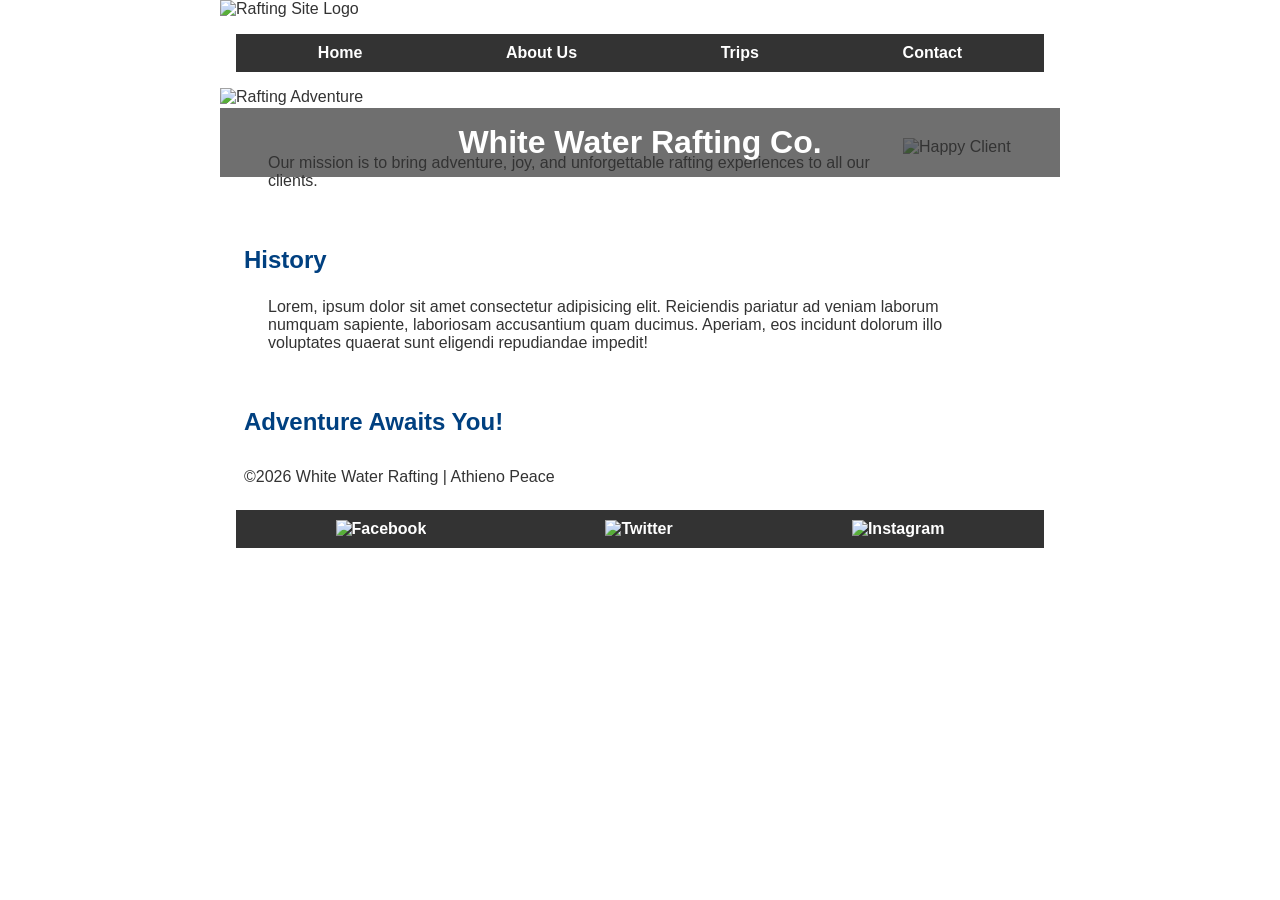
==== wwr/about.html @ f4b4f33d "update about" ====
<!DOCTYPE html>
<html lang="en">

<head>
    <meta charset="UTF-8">
    <meta name="viewport" content="width=device-width, initial-scale=1.0">
    <title>White Water Rafting | About Us</title>
    <meta name="description" content="Discover our rafting adventures, history, and mission.">
    <meta name="author" content="Athieno Peace">
    <link rel="stylesheet" href="styles/rafting.css">
</head>


<body>
    <header>
        <img src="images/logo.png" alt="Rafting Site Logo">


        <nav>
            <a href="index.html">Home</a>
            <a href="about.html">About Us</a>
            <a href="trips.html">Trips</a>
            <a href="contact.html">Contact</a>
        </nav>
    </header>

    <main>
        <div class="hero">
            <img src="images/image.png" alt="Rafting Adventure">
            <h1>White Water Rafting Co.</h1>
            <article>
                <img src="images/logo.png" alt="Happy Client">
                <p>Our mission is to bring adventure, joy, and unforgettable rafting experiences to
                    all
                    our clients.</p>
            </article>
        </div>
        <section>
            <h2>History</h2>
            <p>Lorem, ipsum dolor sit amet consectetur adipisicing elit. Reiciendis pariatur ad
                veniam laborum numquam sapiente, laboriosam accusantium quam ducimus. Aperiam, eos
                incidunt dolorum illo voluptates quaerat sunt eligendi repudiandae impedit!</p>

        </section>


        <!-- Adventure Section -->
        <section>
            <h2>Adventure Awaits You!</h2>
            <!-- Images will be added in Week 4 -->
        </section>
    </main>


    </main>

    <footer>
        <p>©2026 White Water Rafting | Athieno Peace</p>
        <nav class="socialmedia">
            <a href="https://facebook.com"><img src="images/logo.png" alt="Facebook"></a>
            <a href="https://twitter.com"><img src="images/logo.png" alt="Twitter"></a>
            <a href="https://instagram.com"><img src="images/logo.png" alt="Instagram"></a>
        </nav>
    </footer>
</body>

</html>
---- wwr/styles/rafting.css ----
:root {
    --primary-color: #004080;
    --accent1-color: #333;
    --heading-font: Arial, sans-serif;
    --body-font: Verdana, sans-serif;
}

* {
    margin: 0;
    padding: 0;
    box-sizing: border-box;
}

body {
    font-family: var(--body-font);
    color: var(--accent1-color);
}

header,
main,
footer {
    width: 840px;
    margin: 0 auto;
}

h1,
h2 {
    font-family: var(--heading-font);
    color: var(--primary-color);
}

nav,
p,
section,
article {
    margin: 16px;
    padding: 8px;
}

.socialmedia a {
    text-decoration: none;
}

.hero {
    position: relative;
}

.hero img {
    display: block;
    width: 100%;
    height: auto;
}

.hero h1 {
    position: absolute;
    top: 20px;
    width: 100%;
    padding: 16px;
    text-align: center;
    opacity: 0.7;
    background-color: var(--accent1-color);
    color: #fff;
}

.hero article img {
    float: right;
    width: 125px;
    margin: 8px;
}

header,
main,
footer {
    width: 840px;
    margin: 0 auto;
}

h1,
h2 {
    font-family: var(--heading-font);
    color: var(--primary-color);
}

nav,
p,
section,
article {
    margin: 16px;
    padding: 8px;
}

.socialmedia a {
    text-decoration: none;
}

.hero {
    position: relative;
}

.hero img {
    display: block;
    width: 100%;
    height: auto;
}

.hero h1 {
    position: absolute;
    top: 20px;
    width: 100%;
    padding: 16px;
    text-align: center;
    opacity: 0.7;
    background-color: var(--accent1-color);
    color: #fff;
}

.hero article img {
    float: right;
    width: 125px;
    margin: 8px;
}

nav {
    display: flex;
    justify-content: space-around;
    background-color: var(--accent1-color);
    padding: 10px;
}

nav a {
    color: #fff;
    text-decoration: none;
    font-weight: bold;
}

nav a:hover {
    text-decoration: underline;
}
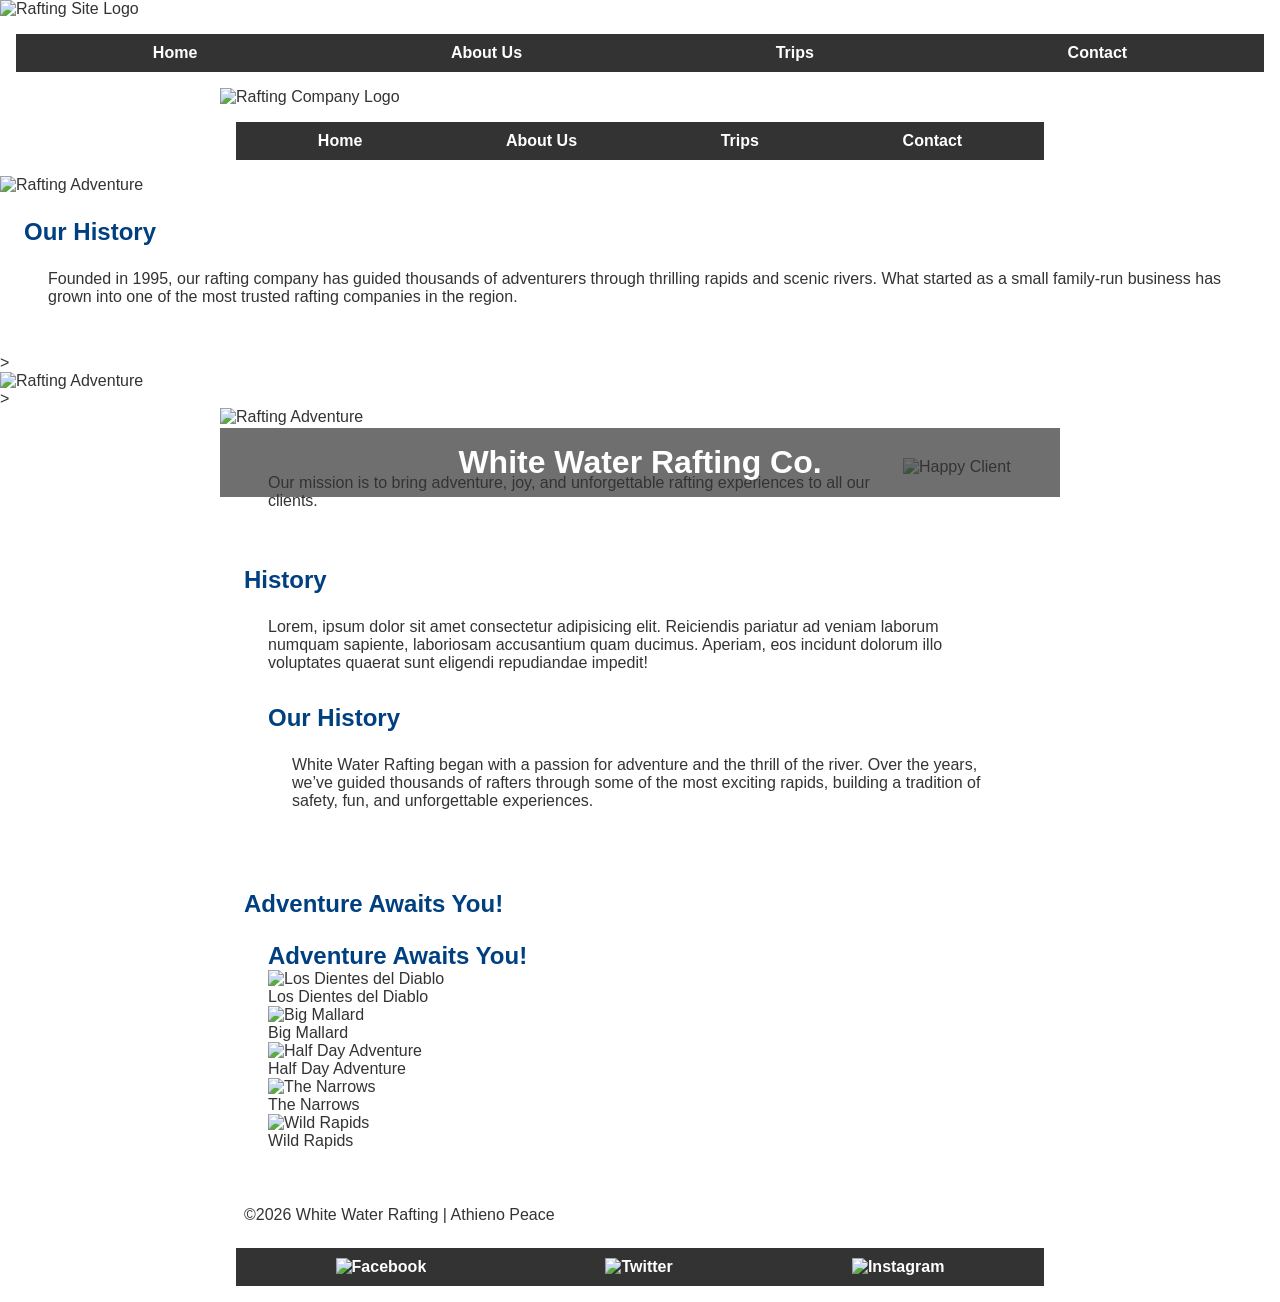
==== commit de39f608: "update" ====
--- a/wwr/about.html
+++ b/wwr/about.html
@@ -12,7 +12,8 @@
 
 
 <body>
-    <header>
+    <headerheader { display: grid; grid-template-columns: 150px auto; /* logo + nav */ align-items:
+      center; padding: 1rem; }>
         <img src="images/logo.png" alt="Rafting Site Logo">
 
 
@@ -22,46 +23,125 @@
             <a href="trips.html">Trips</a>
             <a href="contact.html">Contact</a>
         </nav>
-    </header>
+        </header<body>
+        <header>
+            <img src="images/logo.png" alt="Rafting Company Logo">
+            <nav>
+                <a href="index.html">Home</a>
+                <a href="about.html">About Us</a>
+                <a href="trips.html">Trips</a>
+                <a href="contact.html">Contact</a>
+            </nav>
+        </header>
 
-    <main>
-        <div class="hero">
-            <img src="images/image.png" alt="Rafting Adventure">
-            <h1>White Water Rafting Co.</h1>
-            <article>
-                <img src="images/logo.png" alt="Happy Client">
-                <p>Our mission is to bring adventure, joy, and unforgettable rafting experiences to
-                    all
-                    our clients.</p>
-            </article>
-        </div>
-        <section>
-            <h2>History</h2>
-            <p>Lorem, ipsum dolor sit amet consectetur adipisicing elit. Reiciendis pariatur ad
-                veniam laborum numquam sapiente, laboriosam accusantium quam ducimus. Aperiam, eos
-                incidunt dolorum illo voluptates quaerat sunt eligendi repudiandae impedit!</p>
+        <main<main>
+            <div class="hero">
+                <img src="images/image.png" alt="Rafting Adventure">
+            </div>
 
+            <!-- History Section -->
+            <section class="history">
+                <h2>Our History</h2>
+                <p>
+                    Founded in 1995, our rafting company has guided thousands of adventurers
+                    through thrilling rapids and scenic rivers. What started as a small
+                    family‑run business has grown into one of the most trusted rafting
+                    companies in the region.
+                </p>
+            </section>
+
+            <!-- Adventures Section will come after this -->
+            </main>
+            >
+            <div class="hero">
+                <img src="images/image.png" alt="Rafting Adventure">
+            </div>
+            <!-- History, Adventures, etc. -->
+            </main>
+
+            <footer>
+                <!-- social icons -->
+            </footer>
+</body>
+>
+
+<main>
+    <div class="hero">
+        <img src="images/image.png" alt="Rafting Adventure">
+        <h1>White Water Rafting Co.</h1>
+        <article>
+            <img src="images/logo.png" alt="Happy Client">
+            <p>Our mission is to bring adventure, joy, and unforgettable rafting experiences
+                to
+                all
+                our clients.</p>
+        </article>
+    </div>
+    <section>
+        <h2>History</h2>
+        <p>Lorem, ipsum dolor sit amet consectetur adipisicing elit. Reiciendis pariatur ad
+            veniam laborum numquam sapiente, laboriosam accusantium quam ducimus. Aperiam,
+            eos
+            incidunt dolorum illo voluptates quaerat sunt eligendi repudiandae impedit!</p>
+        <!-- History Section -->
+        <section class="history">
+            <h2>Our History</h2>
+            <p>
+                White Water Rafting began with a passion for adventure and the thrill of the
+                river.
+                Over the years, we’ve guided thousands of rafters through some of the most
+                exciting rapids,
+                building a tradition of safety, fun, and unforgettable experiences.
+            </p>
         </section>
 
-
-        <!-- Adventure Section -->
-        <section>
-            <h2>Adventure Awaits You!</h2>
-            <!-- Images will be added in Week 4 -->
-        </section>
-    </main>
+    </section>
 
 
-    </main>
+    <!-- Adventure Section -->
+    <section>
+        <h2>Adventure Awaits You!</h2>
+        <!-- Adventure Section -->
+        <section class="adventures">
+            <h2>Adventure Awaits You!</h2>
+            <div class="adventure-gallery">
+                <figure>
+                    <img src="images/rafting1.jpg" alt="Los Dientes del Diablo">
+                    <figcaption>Los Dientes del Diablo</figcaption>
+                </figure>
+                <figure>
+                    <img src="images/rafting2.jpg" alt="Big Mallard">
+                    <figcaption>Big Mallard</figcaption>
+                </figure>
+                <figure>
+                    <img src="images/rafting3.jpg" alt="Half Day Adventure">
+                    <figcaption>Half Day Adventure</figcaption>
+                </figure>
+                <figure>
+                    <img src="images/rafting4.jpg" alt="The Narrows">
+                    <figcaption>The Narrows</figcaption>
+                </figure>
+                <figure>
+                    <img src="images/rafting5.jpg" alt="Wild Rapids">
+                    <figcaption>Wild Rapids</figcaption>
+                </figure>
+            </div>
+        </section>
+        <!-- Images will be added in Week 4 -->
+    </section>
+</main>
 
-    <footer>
-        <p>©2026 White Water Rafting | Athieno Peace</p>
-        <nav class="socialmedia">
-            <a href="https://facebook.com"><img src="images/logo.png" alt="Facebook"></a>
-            <a href="https://twitter.com"><img src="images/logo.png" alt="Twitter"></a>
-            <a href="https://instagram.com"><img src="images/logo.png" alt="Instagram"></a>
-        </nav>
-    </footer>
+
+</main>
+
+<footer>
+    <p>©2026 White Water Rafting | Athieno Peace</p>
+    <nav class="socialmedia">
+        <a href="https://facebook.com"><img src="images/logo.png" alt="Facebook"></a>
+        <a href="https://twitter.com"><img src="images/logo.png" alt="Twitter"></a>
+        <a href="https://instagram.com"><img src="images/logo.png" alt="Instagram"></a>
+    </nav>
+</footer>
 </body>
 
 </html>
--- a/wwr/styles/rafting.css
+++ b/wwr/styles/rafting.css
@@ -121,6 +121,24 @@
 }
 
 nav {
+    nav {
+        display: flex;
+        justify-content: flex-end;
+        /* push links to the right */
+        gap: 1rem;
+        /* spacing between links */
+    }
+
+    nav a {
+        text-decoration: none;
+        color: #004466;
+        font-weight: bold;
+    }
+
+    nav a:hover {
+        color: #0099cc;
+    }
+
     display: flex;
     justify-content: space-around;
     background-color: var(--accent1-color);
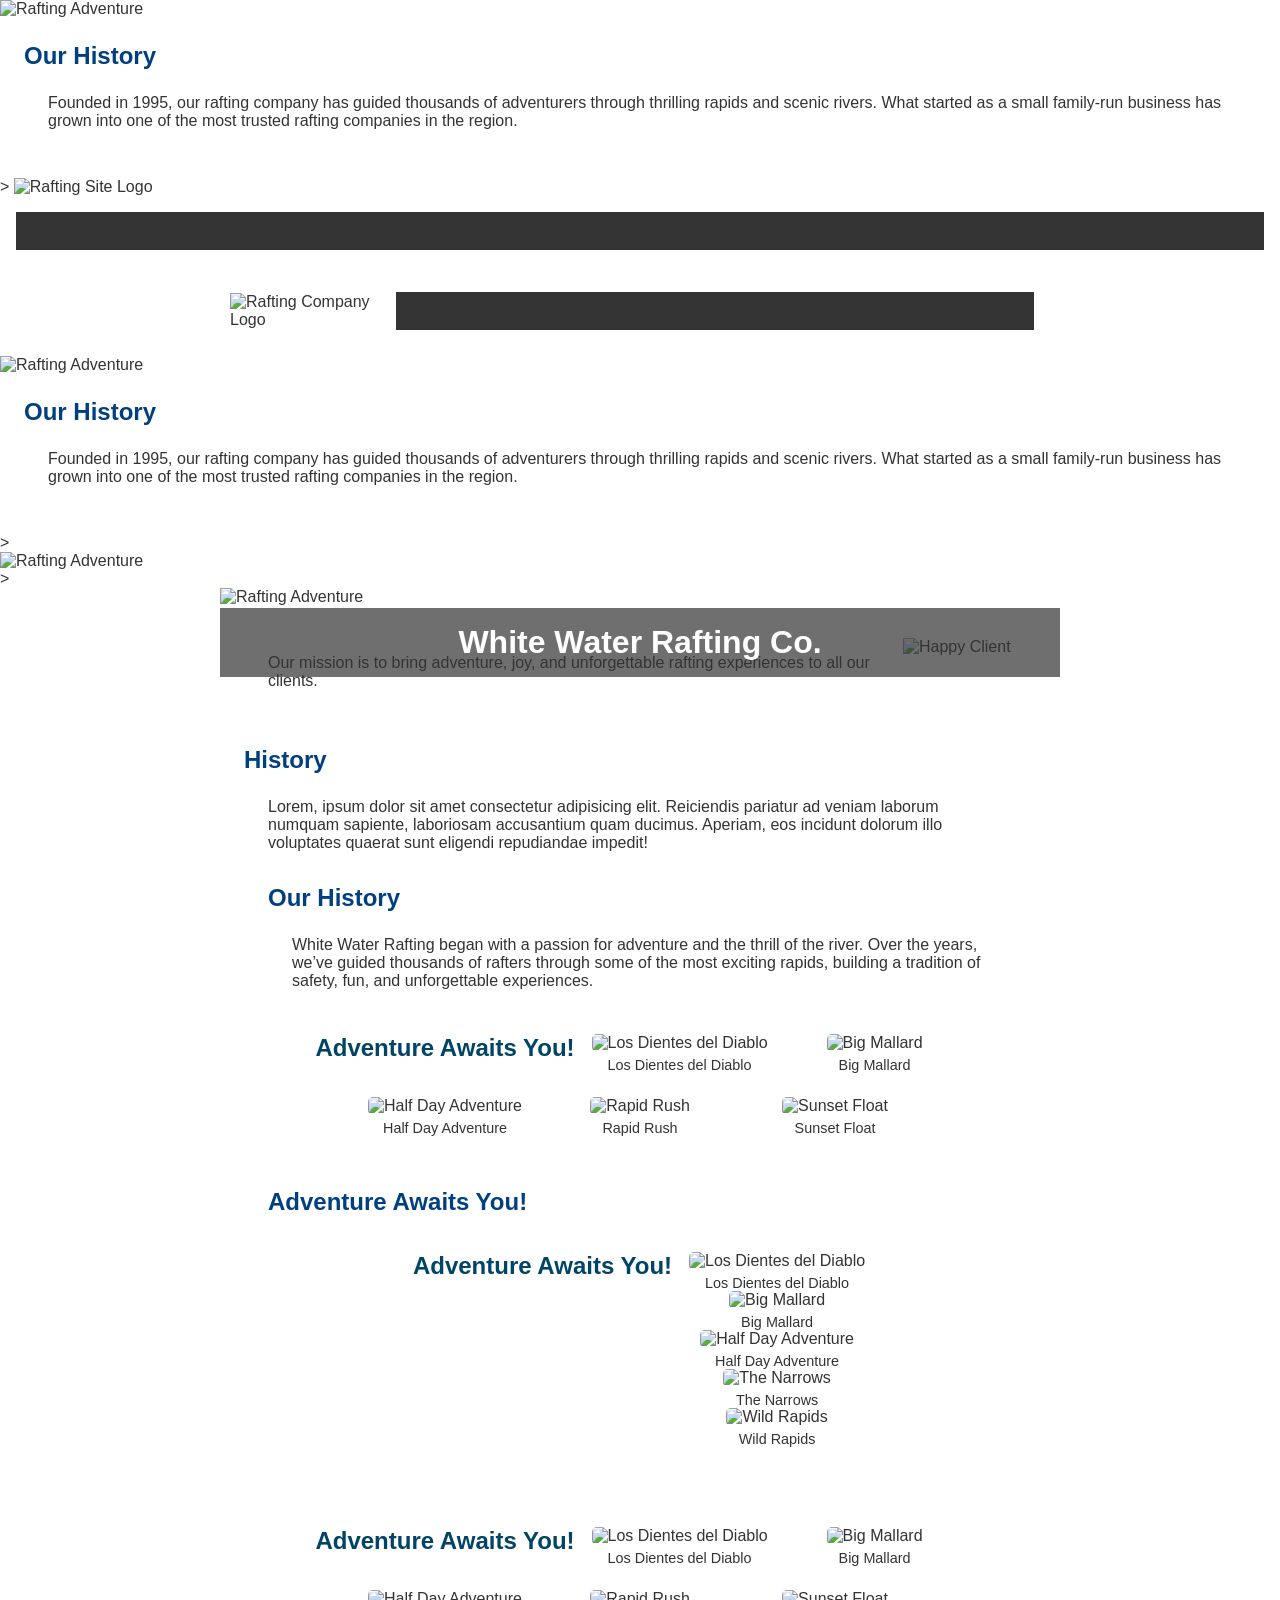
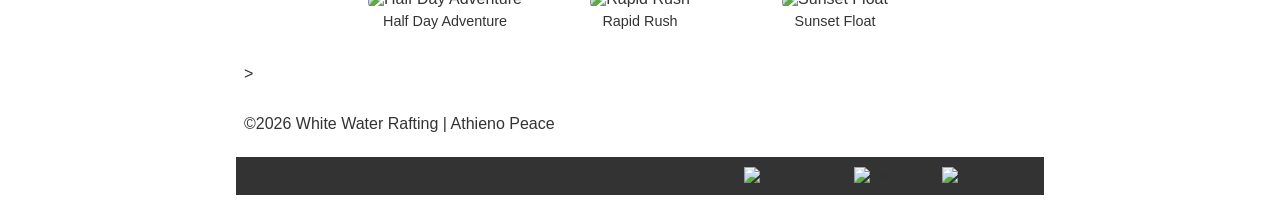
==== commit 08d2ee11: "Add header section to index.html" ====
--- a/wwr/about.html
+++ b/wwr/about.html
@@ -8,7 +8,25 @@
     <meta name="description" content="Discover our rafting adventures, history, and mission.">
     <meta name="author" content="Athieno Peace">
     <link rel="stylesheet" href="styles/rafting.css">
-</head>
+    </head<main>
+    <div class="hero">
+        <img src="images/image.png" alt="Rafting Adventure">
+    </div>
+
+    <!-- History Section -->
+    <section class="history">
+        <h2>Our History</h2>
+        <p>
+            Founded in 1995, our rafting company has guided thousands of adventurers
+            through thrilling rapids and scenic rivers. What started as a small
+            family‑run business has grown into one of the most trusted rafting
+            companies in the region.
+        </p>
+    </section>
+
+    <!-- Adventures Section will come after this -->
+    </main>
+    >
 
 
 <body>
@@ -93,43 +111,90 @@
                 exciting rapids,
                 building a tradition of safety, fun, and unforgettable experiences.
             </p>
+            </section<!-- Adventures Section -->
+            <sectio class="adventures">
+                <h2>Adventure Awaits You!</h2>
+                <figure>
+                    <img src="images/adventure1.jpg" alt="Los Dientes del Diablo">
+                    <figcaption>Los Dientes del Diablo</figcaption>
+                </figure>
+                <figure>
+                    <img src="images/adventure2.jpg" alt="Big Mallard">
+                    <figcaption>Big Mallard</figcaption>
+                </figure>
+                <figure>
+                    <img src="images/adventure3.jpg" alt="Half Day Adventure">
+                    <figcaption>Half Day Adventure</figcaption>
+                </figure>
+                <figure>
+                    <img src="images/adventure4.jpg" alt="Rapid Rush">
+                    <figcaption>Rapid Rush</figcaption>
+                </figure>
+                <figure>
+                    <img src="images/adventure5.jpg" alt="Sunset Float">
+                    <figcaption>Sunset Float</figcaption>
+                </figure>
+            </sectio>
+
         </section>
 
-    </section>
-
-
-    <!-- Adventure Section -->
-    <section>
-        <h2>Adventure Awaits You!</h2>
+
         <!-- Adventure Section -->
+        <section>
+            <h2>Adventure Awaits You!</h2>
+            <!-- Adventure Section -->
+            <section class="adventures">
+                <h2>Adventure Awaits You!</h2>
+                <div class="adventure-gallery">
+                    <figure>
+                        <img src="images/rafting1.jpg" alt="Los Dientes del Diablo">
+                        <figcaption>Los Dientes del Diablo</figcaption>
+                    </figure>
+                    <figure>
+                        <img src="images/rafting2.jpg" alt="Big Mallard">
+                        <figcaption>Big Mallard</figcaption>
+                    </figure>
+                    <figure>
+                        <img src="images/rafting3.jpg" alt="Half Day Adventure">
+                        <figcaption>Half Day Adventure</figcaption>
+                    </figure>
+                    <figure>
+                        <img src="images/rafting4.jpg" alt="The Narrows">
+                        <figcaption>The Narrows</figcaption>
+                    </figure>
+                    <figure>
+                        <img src="images/rafting5.jpg" alt="Wild Rapids">
+                        <figcaption>Wild Rapids</figcaption>
+                    </figure>
+                </div>
+            </section>
+            <!-- Images will be added in Week 4 -->
+        </section>
+        </main<!-- Adventures Section -->
         <section class="adventures">
             <h2>Adventure Awaits You!</h2>
-            <div class="adventure-gallery">
-                <figure>
-                    <img src="images/rafting1.jpg" alt="Los Dientes del Diablo">
-                    <figcaption>Los Dientes del Diablo</figcaption>
-                </figure>
-                <figure>
-                    <img src="images/rafting2.jpg" alt="Big Mallard">
-                    <figcaption>Big Mallard</figcaption>
-                </figure>
-                <figure>
-                    <img src="images/rafting3.jpg" alt="Half Day Adventure">
-                    <figcaption>Half Day Adventure</figcaption>
-                </figure>
-                <figure>
-                    <img src="images/rafting4.jpg" alt="The Narrows">
-                    <figcaption>The Narrows</figcaption>
-                </figure>
-                <figure>
-                    <img src="images/rafting5.jpg" alt="Wild Rapids">
-                    <figcaption>Wild Rapids</figcaption>
-                </figure>
-            </div>
+            <figure>
+                <img src="images/adventure1.jpg" alt="Los Dientes del Diablo">
+                <figcaption>Los Dientes del Diablo</figcaption>
+            </figure>
+            <figure>
+                <img src="images/adventure2.jpg" alt="Big Mallard">
+                <figcaption>Big Mallard</figcaption>
+            </figure>
+            <figure>
+                <img src="images/adventure3.jpg" alt="Half Day Adventure">
+                <figcaption>Half Day Adventure</figcaption>
+            </figure>
+            <figure>
+                <img src="images/adventure4.jpg" alt="Rapid Rush">
+                <figcaption>Rapid Rush</figcaption>
+            </figure>
+            <figure>
+                <img src="images/adventure5.jpg" alt="Sunset Float">
+                <figcaption>Sunset Float</figcaption>
+            </figure>
         </section>
-        <!-- Images will be added in Week 4 -->
-    </section>
-</main>
+        >
 
 
 </main>
--- a/wwr/styles/rafting.css
+++ b/wwr/styles/rafting.css
@@ -151,6 +151,66 @@
     font-weight: bold;
 }
 
+/* other styles above */
+
+/* ✅ Add this at the very end of rafting.css */
+header {
+    display: grid;
+    grid-template-columns: 150px auto;
+    align-items: center;
+    padding: 10px;
+}
+
+header img {
+    max-width: 100%;
+    height: auto;
+}
+
+nav {
+    display: flex;
+    justify-content: flex-end;
+    gap: 20px;
+}
+
+nav a {
+    text-decoration: none;
+    color: #333;
+    font-weight: bold;
+}
+
+.adventures {
+    padding: 20px;
+    text-align: center;
+}
+
+.adventures h2 {
+    color: #004466;
+    margin-bottom: 20px;
+}
+
+.adventures {
+    display: flex;
+    flex-wrap: wrap;
+    justify-content: center;
+    gap: 15px;
+}
+
+.adventures figure {
+    width: 180px;
+    text-align: center;
+}
+
+.adventures img {
+    width: 100%;
+    height: auto;
+    border-radius: 5px;
+}
+
+.adventures figcaption {
+    margin-top: 5px;
+    font-size: 0.9em;
+    color: #333;
+}
+
 nav a:hover {
-    text-decoration: underline;
-}+    text-decoration: underline;
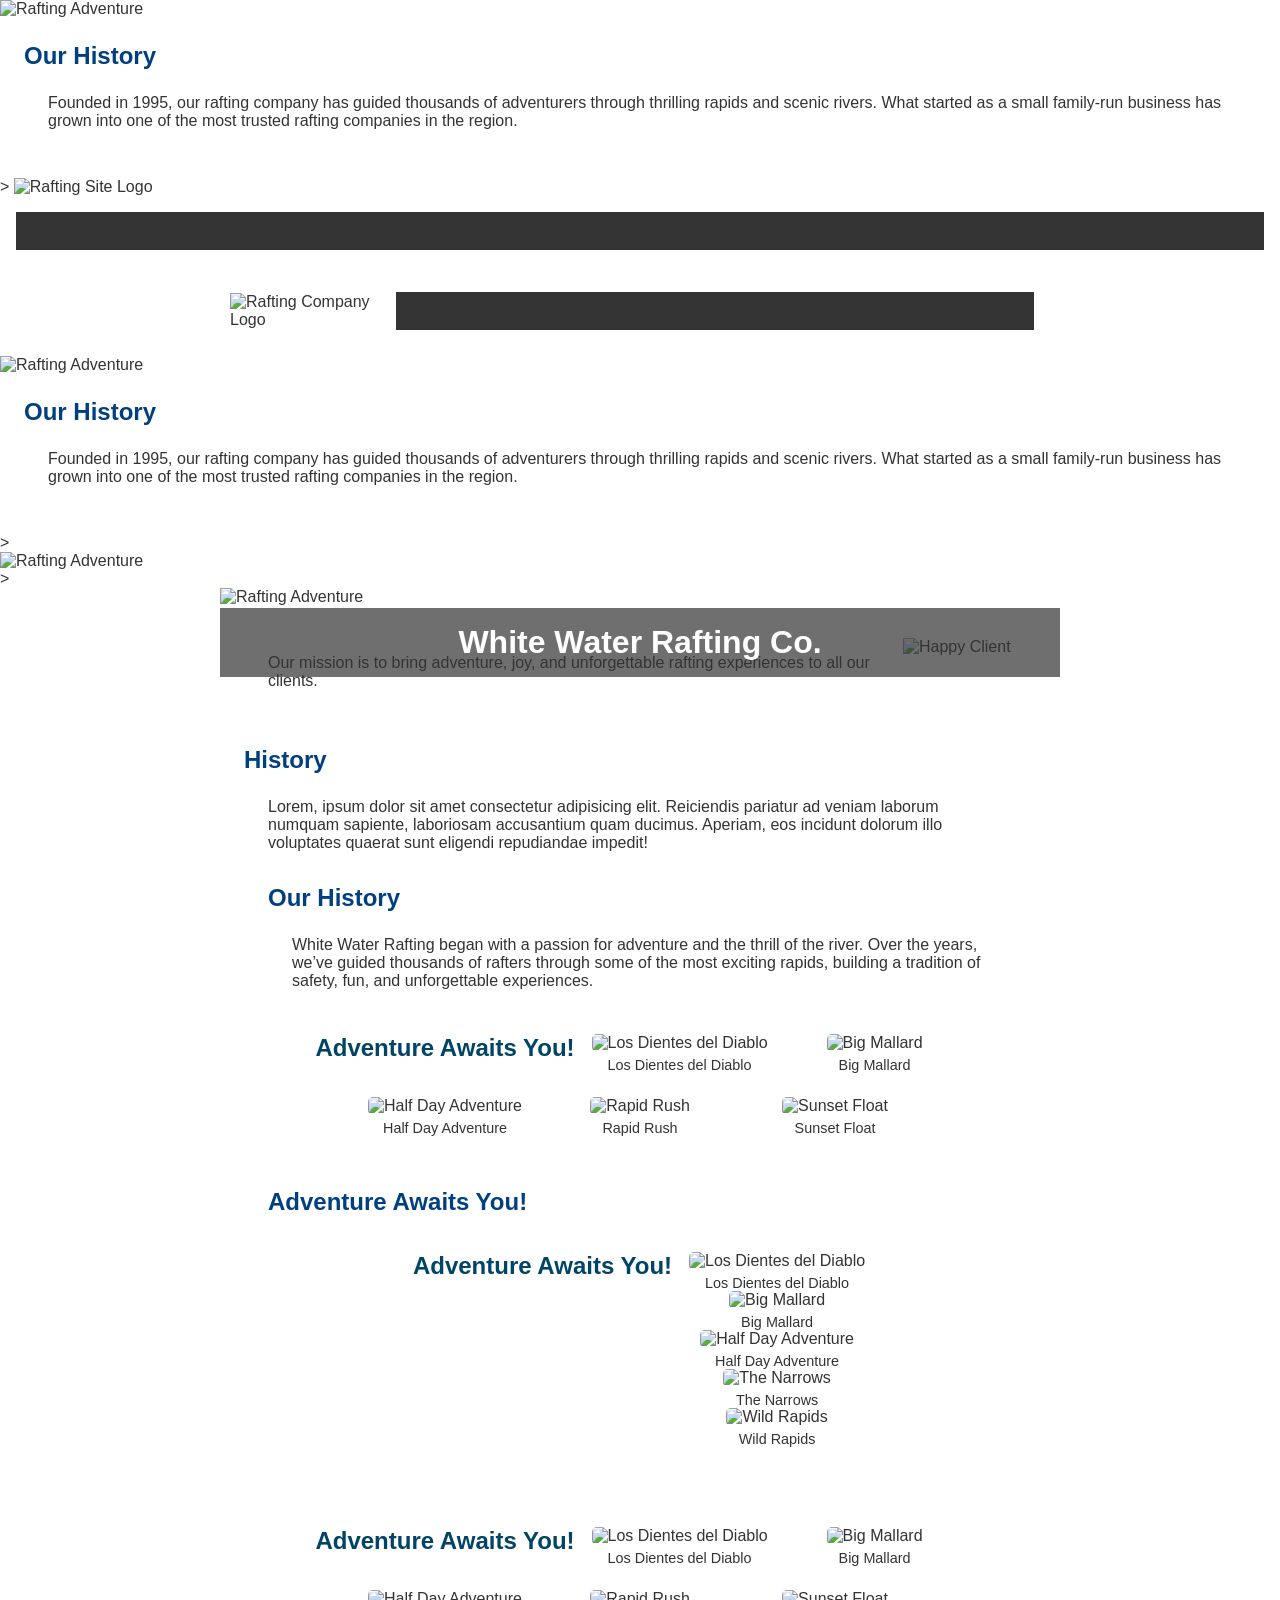
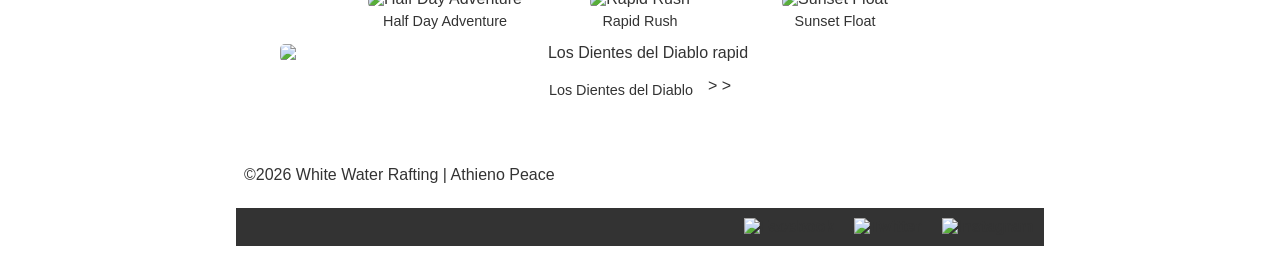
==== commit cad21523: "update and restore" ====
--- a/wwr/about.html
+++ b/wwr/about.html
@@ -193,8 +193,11 @@
                 <img src="images/adventure5.jpg" alt="Sunset Float">
                 <figcaption>Sunset Float</figcaption>
             </figure>
-        </section>
-        >
+            </section<figure>
+            <img src="images/dientes-del-diablo.jpg" alt="Los Dientes del Diablo rapid">
+            <figcaption>Los Dientes del Diablo</figcaption>
+            </figure>>
+            >
 
 
 </main>
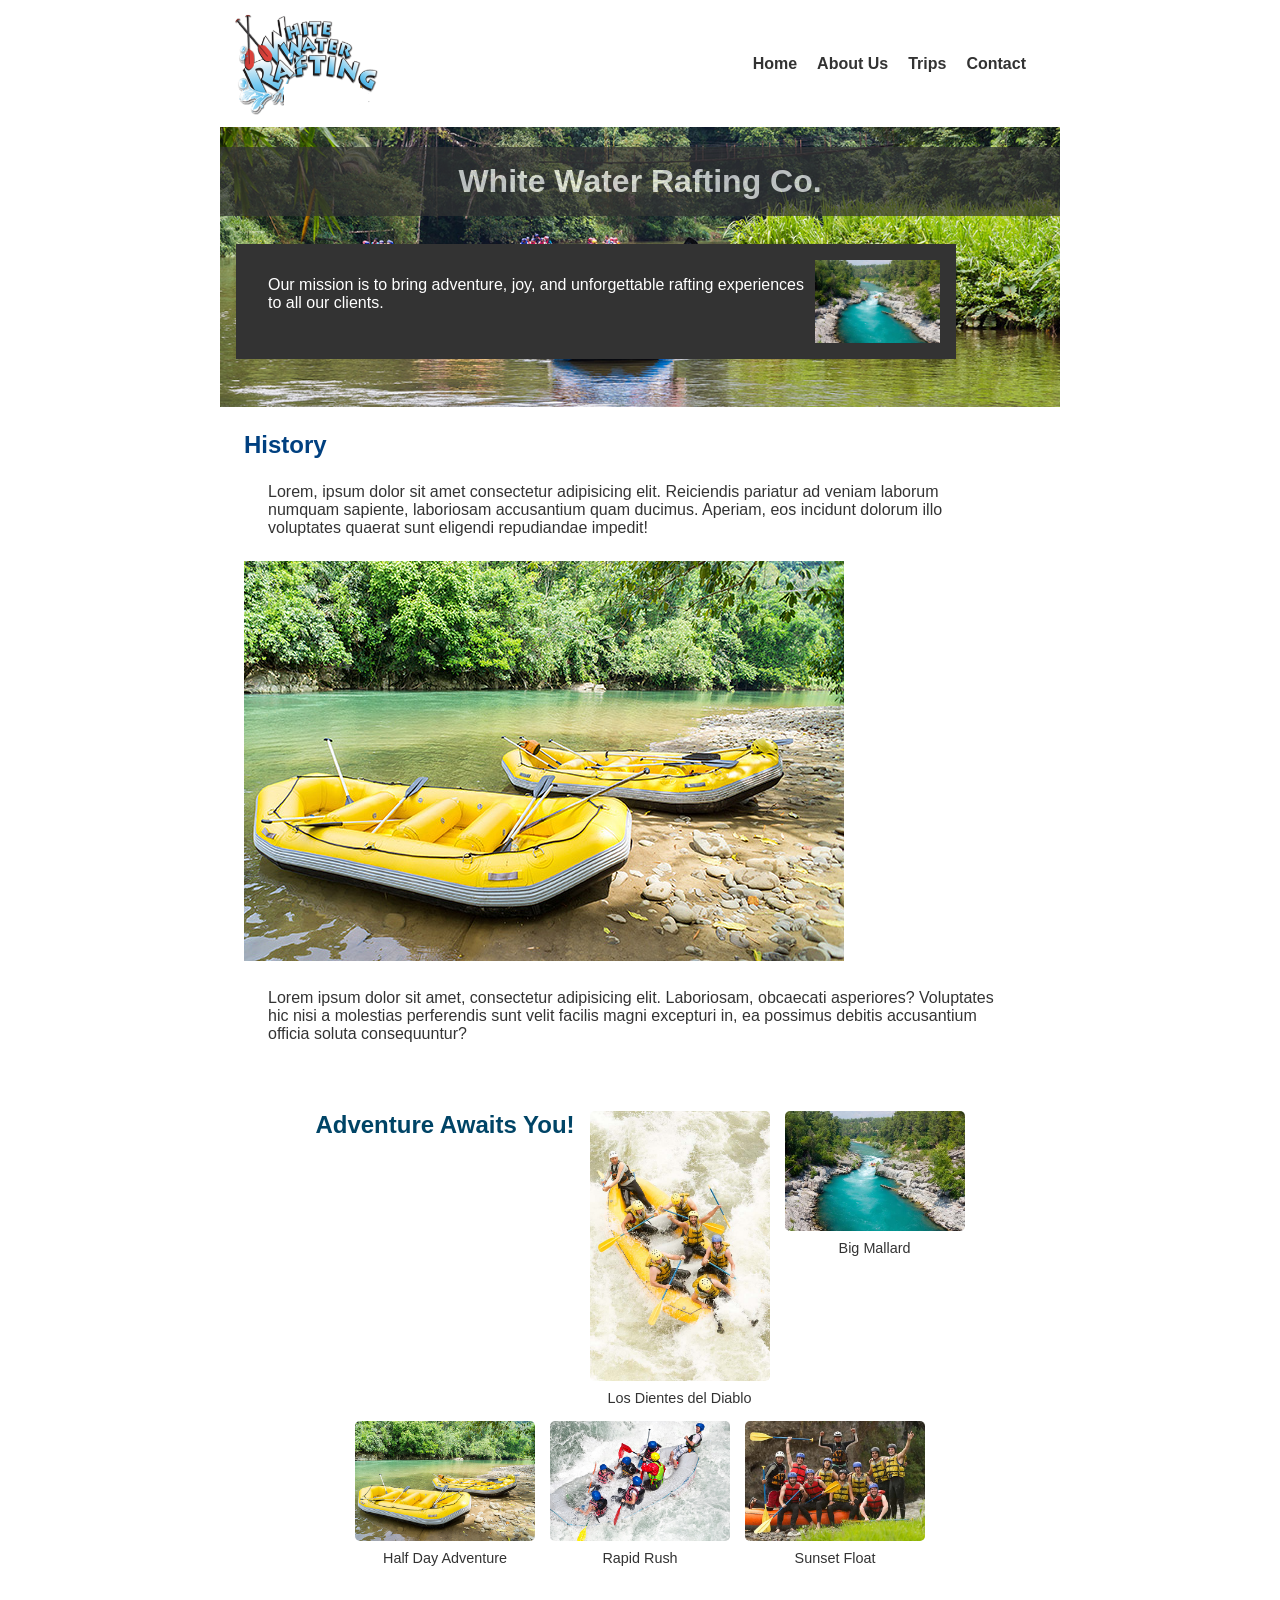
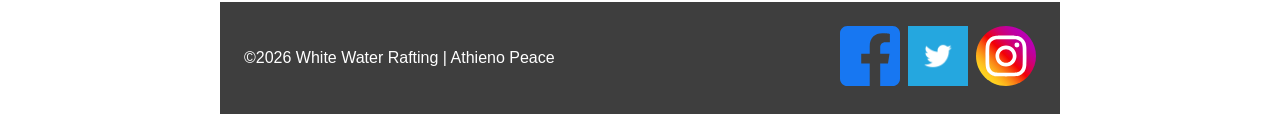
==== commit 57eb815a: "fix code issues" ====
--- a/wwr/about.html
+++ b/wwr/about.html
@@ -8,31 +8,12 @@
     <meta name="description" content="Discover our rafting adventures, history, and mission.">
     <meta name="author" content="Athieno Peace">
     <link rel="stylesheet" href="styles/rafting.css">
-    </head<main>
-    <div class="hero">
-        <img src="images/image.png" alt="Rafting Adventure">
-    </div>
-
-    <!-- History Section -->
-    <section class="history">
-        <h2>Our History</h2>
-        <p>
-            Founded in 1995, our rafting company has guided thousands of adventurers
-            through thrilling rapids and scenic rivers. What started as a small
-            family‑run business has grown into one of the most trusted rafting
-            companies in the region.
-        </p>
-    </section>
-
-    <!-- Adventures Section will come after this -->
-    </main>
-    >
+</head>
 
 
 <body>
-    <headerheader { display: grid; grid-template-columns: 150px auto; /* logo + nav */ align-items:
-      center; padding: 1rem; }>
-        <img src="images/logo.png" alt="Rafting Site Logo">
+    <header>
+        <img src="images/z-wwr-oars.png" alt="Rafting Site Logo">
 
 
         <nav>
@@ -41,175 +22,65 @@
             <a href="trips.html">Trips</a>
             <a href="contact.html">Contact</a>
         </nav>
-        </header<body>
-        <header>
-            <img src="images/logo.png" alt="Rafting Company Logo">
-            <nav>
-                <a href="index.html">Home</a>
-                <a href="about.html">About Us</a>
-                <a href="trips.html">Trips</a>
-                <a href="contact.html">Contact</a>
-            </nav>
-        </header>
+    </header>
+    <main>
+        <div class="hero">
+            <img src="images/banner-image.jpg" alt="Rafting Adventure">
+            <h1>White Water Rafting Co.</h1>
+            <article>
+                <img src="images/rafting58_600.jpg" alt="Happy Client">
+                <p>Our mission is to bring adventure, joy, and unforgettable rafting experiences to
+                    all
+                    our clients.</p>
+            </article>
+        </div>
+        <section class="history">
+            <h2>History</h2>
+            <p>Lorem, ipsum dolor sit amet consectetur adipisicing elit. Reiciendis pariatur ad
+                veniam laborum numquam sapiente, laboriosam accusantium quam ducimus. Aperiam,
+                eos incidunt dolorum illo voluptates quaerat sunt eligendi repudiandae impedit!</p>
+            <img src="images/half-adventure.jpg" alt="History Image">
+            <p>Lorem ipsum dolor sit amet, consectetur adipisicing elit. Laboriosam, obcaecati
+                asperiores? Voluptates hic nisi a molestias perferendis sunt velit facilis magni
+                excepturi in, ea possimus debitis accusantium officia soluta consequuntur?</p>
 
-        <main<main>
-            <div class="hero">
-                <img src="images/image.png" alt="Rafting Adventure">
-            </div>
 
-            <!-- History Section -->
-            <section class="history">
-                <h2>Our History</h2>
-                <p>
-                    Founded in 1995, our rafting company has guided thousands of adventurers
-                    through thrilling rapids and scenic rivers. What started as a small
-                    family‑run business has grown into one of the most trusted rafting
-                    companies in the region.
-                </p>
-            </section>
-
-            <!-- Adventures Section will come after this -->
-            </main>
-            >
-            <div class="hero">
-                <img src="images/image.png" alt="Rafting Adventure">
-            </div>
-            <!-- History, Adventures, etc. -->
-            </main>
-
-            <footer>
-                <!-- social icons -->
-            </footer>
-</body>
->
-
-<main>
-    <div class="hero">
-        <img src="images/image.png" alt="Rafting Adventure">
-        <h1>White Water Rafting Co.</h1>
-        <article>
-            <img src="images/logo.png" alt="Happy Client">
-            <p>Our mission is to bring adventure, joy, and unforgettable rafting experiences
-                to
-                all
-                our clients.</p>
-        </article>
-    </div>
-    <section>
-        <h2>History</h2>
-        <p>Lorem, ipsum dolor sit amet consectetur adipisicing elit. Reiciendis pariatur ad
-            veniam laborum numquam sapiente, laboriosam accusantium quam ducimus. Aperiam,
-            eos
-            incidunt dolorum illo voluptates quaerat sunt eligendi repudiandae impedit!</p>
-        <!-- History Section -->
-        <section class="history">
-            <h2>Our History</h2>
-            <p>
-                White Water Rafting began with a passion for adventure and the thrill of the
-                river.
-                Over the years, we’ve guided thousands of rafters through some of the most
-                exciting rapids,
-                building a tradition of safety, fun, and unforgettable experiences.
-            </p>
-            </section<!-- Adventures Section -->
-            <sectio class="adventures">
-                <h2>Adventure Awaits You!</h2>
-                <figure>
-                    <img src="images/adventure1.jpg" alt="Los Dientes del Diablo">
-                    <figcaption>Los Dientes del Diablo</figcaption>
-                </figure>
-                <figure>
-                    <img src="images/adventure2.jpg" alt="Big Mallard">
-                    <figcaption>Big Mallard</figcaption>
-                </figure>
-                <figure>
-                    <img src="images/adventure3.jpg" alt="Half Day Adventure">
-                    <figcaption>Half Day Adventure</figcaption>
-                </figure>
-                <figure>
-                    <img src="images/adventure4.jpg" alt="Rapid Rush">
-                    <figcaption>Rapid Rush</figcaption>
-                </figure>
-                <figure>
-                    <img src="images/adventure5.jpg" alt="Sunset Float">
-                    <figcaption>Sunset Float</figcaption>
-                </figure>
-            </sectio>
-
+        </section>
+        <section class="adventures">
+            <h2>Adventure Awaits You!</h2>
+            <figure>
+                <img src="images/dientes-del-diablo.jpg" alt="Los Dientes del Diablo">
+                <figcaption>Los Dientes del Diablo</figcaption>
+            </figure>
+            <figure>
+                <img src="images/big-malard.jpg" alt="Big Mallard">
+                <figcaption>Big Mallard</figcaption>
+            </figure>
+            <figure>
+                <img src="images/half-adventure.jpg" alt="Half Day Adventure">
+                <figcaption>Half Day Adventure</figcaption>
+            </figure>
+            <figure>
+                <img src="images/rapid-rash.jpg" alt="Rapid Rush">
+                <figcaption>Rapid Rush</figcaption>
+            </figure>
+            <figure>
+                <img src="images/rafting59_600.jpg" alt="Sunset Float">
+                <figcaption>Sunset Float</figcaption>
+            </figure>
         </section>
 
 
-        <!-- Adventure Section -->
-        <section>
-            <h2>Adventure Awaits You!</h2>
-            <!-- Adventure Section -->
-            <section class="adventures">
-                <h2>Adventure Awaits You!</h2>
-                <div class="adventure-gallery">
-                    <figure>
-                        <img src="images/rafting1.jpg" alt="Los Dientes del Diablo">
-                        <figcaption>Los Dientes del Diablo</figcaption>
-                    </figure>
-                    <figure>
-                        <img src="images/rafting2.jpg" alt="Big Mallard">
-                        <figcaption>Big Mallard</figcaption>
-                    </figure>
-                    <figure>
-                        <img src="images/rafting3.jpg" alt="Half Day Adventure">
-                        <figcaption>Half Day Adventure</figcaption>
-                    </figure>
-                    <figure>
-                        <img src="images/rafting4.jpg" alt="The Narrows">
-                        <figcaption>The Narrows</figcaption>
-                    </figure>
-                    <figure>
-                        <img src="images/rafting5.jpg" alt="Wild Rapids">
-                        <figcaption>Wild Rapids</figcaption>
-                    </figure>
-                </div>
-            </section>
-            <!-- Images will be added in Week 4 -->
-        </section>
-        </main<!-- Adventures Section -->
-        <section class="adventures">
-            <h2>Adventure Awaits You!</h2>
-            <figure>
-                <img src="images/adventure1.jpg" alt="Los Dientes del Diablo">
-                <figcaption>Los Dientes del Diablo</figcaption>
-            </figure>
-            <figure>
-                <img src="images/adventure2.jpg" alt="Big Mallard">
-                <figcaption>Big Mallard</figcaption>
-            </figure>
-            <figure>
-                <img src="images/adventure3.jpg" alt="Half Day Adventure">
-                <figcaption>Half Day Adventure</figcaption>
-            </figure>
-            <figure>
-                <img src="images/adventure4.jpg" alt="Rapid Rush">
-                <figcaption>Rapid Rush</figcaption>
-            </figure>
-            <figure>
-                <img src="images/adventure5.jpg" alt="Sunset Float">
-                <figcaption>Sunset Float</figcaption>
-            </figure>
-            </section<figure>
-            <img src="images/dientes-del-diablo.jpg" alt="Los Dientes del Diablo rapid">
-            <figcaption>Los Dientes del Diablo</figcaption>
-            </figure>>
-            >
+    </main>
 
-
-</main>
-
-<footer>
-    <p>©2026 White Water Rafting | Athieno Peace</p>
-    <nav class="socialmedia">
-        <a href="https://facebook.com"><img src="images/logo.png" alt="Facebook"></a>
-        <a href="https://twitter.com"><img src="images/logo.png" alt="Twitter"></a>
-        <a href="https://instagram.com"><img src="images/logo.png" alt="Instagram"></a>
-    </nav>
-</footer>
+    <footer>
+        <p>©2026 White Water Rafting | Athieno Peace</p>
+        <nav class="socialmedia">
+            <a href="https://facebook.com"><img src="images/facebook-square.svg" alt="Facebook"></a>
+            <a href="https://twitter.com"><img src="images/twitter.png" alt="Twitter"></a>
+            <a href="https://instagram.com"><img src="images/instagram.svg" alt="Instagram"></a>
+        </nav>
+    </footer>
 </body>
 
 </html>
--- a/wwr/styles/rafting.css
+++ b/wwr/styles/rafting.css
@@ -37,10 +37,6 @@
     padding: 8px;
 }
 
-.socialmedia a {
-    text-decoration: none;
-}
-
 .hero {
     position: relative;
 }
@@ -62,54 +58,9 @@
     color: #fff;
 }
 
-.hero article img {
-    float: right;
-    width: 125px;
-    margin: 8px;
-}
-
-header,
-main,
-footer {
-    width: 840px;
-    margin: 0 auto;
-}
-
-h1,
-h2 {
-    font-family: var(--heading-font);
-    color: var(--primary-color);
-}
-
-nav,
-p,
-section,
-article {
-    margin: 16px;
-    padding: 8px;
-}
-
-.socialmedia a {
-    text-decoration: none;
-}
-
-.hero {
-    position: relative;
-}
-
-.hero img {
-    display: block;
-    width: 100%;
-    height: auto;
-}
-
-.hero h1 {
+.hero article {
     position: absolute;
-    top: 20px;
-    width: 100%;
-    padding: 16px;
-    text-align: center;
-    opacity: 0.7;
+    bottom: 2rem;
     background-color: var(--accent1-color);
     color: #fff;
 }
@@ -120,40 +71,7 @@
     margin: 8px;
 }
 
-nav {
-    nav {
-        display: flex;
-        justify-content: flex-end;
-        /* push links to the right */
-        gap: 1rem;
-        /* spacing between links */
-    }
-
-    nav a {
-        text-decoration: none;
-        color: #004466;
-        font-weight: bold;
-    }
-
-    nav a:hover {
-        color: #0099cc;
-    }
-
-    display: flex;
-    justify-content: space-around;
-    background-color: var(--accent1-color);
-    padding: 10px;
-}
-
-nav a {
-    color: #fff;
-    text-decoration: none;
-    font-weight: bold;
-}
-
 /* other styles above */
-
-/* ✅ Add this at the very end of rafting.css */
 header {
     display: grid;
     grid-template-columns: 150px auto;
@@ -178,11 +96,6 @@
     font-weight: bold;
 }
 
-.adventures {
-    padding: 20px;
-    text-align: center;
-}
-
 .adventures h2 {
     color: #004466;
     margin-bottom: 20px;
@@ -193,6 +106,8 @@
     flex-wrap: wrap;
     justify-content: center;
     gap: 15px;
+    padding: 20px;
+    text-align: center;
 }
 
 .adventures figure {
@@ -213,4 +128,28 @@
 }
 
 nav a:hover {
-    text-decoration: underline;+    text-decoration: underline;
+}
+
+footer {
+    display: grid;
+    grid-template-columns: 5fr 1fr;
+    gap: 1rem;
+    align-items: center;
+    background-color: #3e3e3e;
+    color: #fff;
+}
+
+.socialmedia {
+    display: flex;
+    gap: 8px;
+}
+
+.socialmedia img {
+    width: 60px;
+    height: 60px;
+}
+
+.socialmedia a {
+    text-decoration: none;
+}
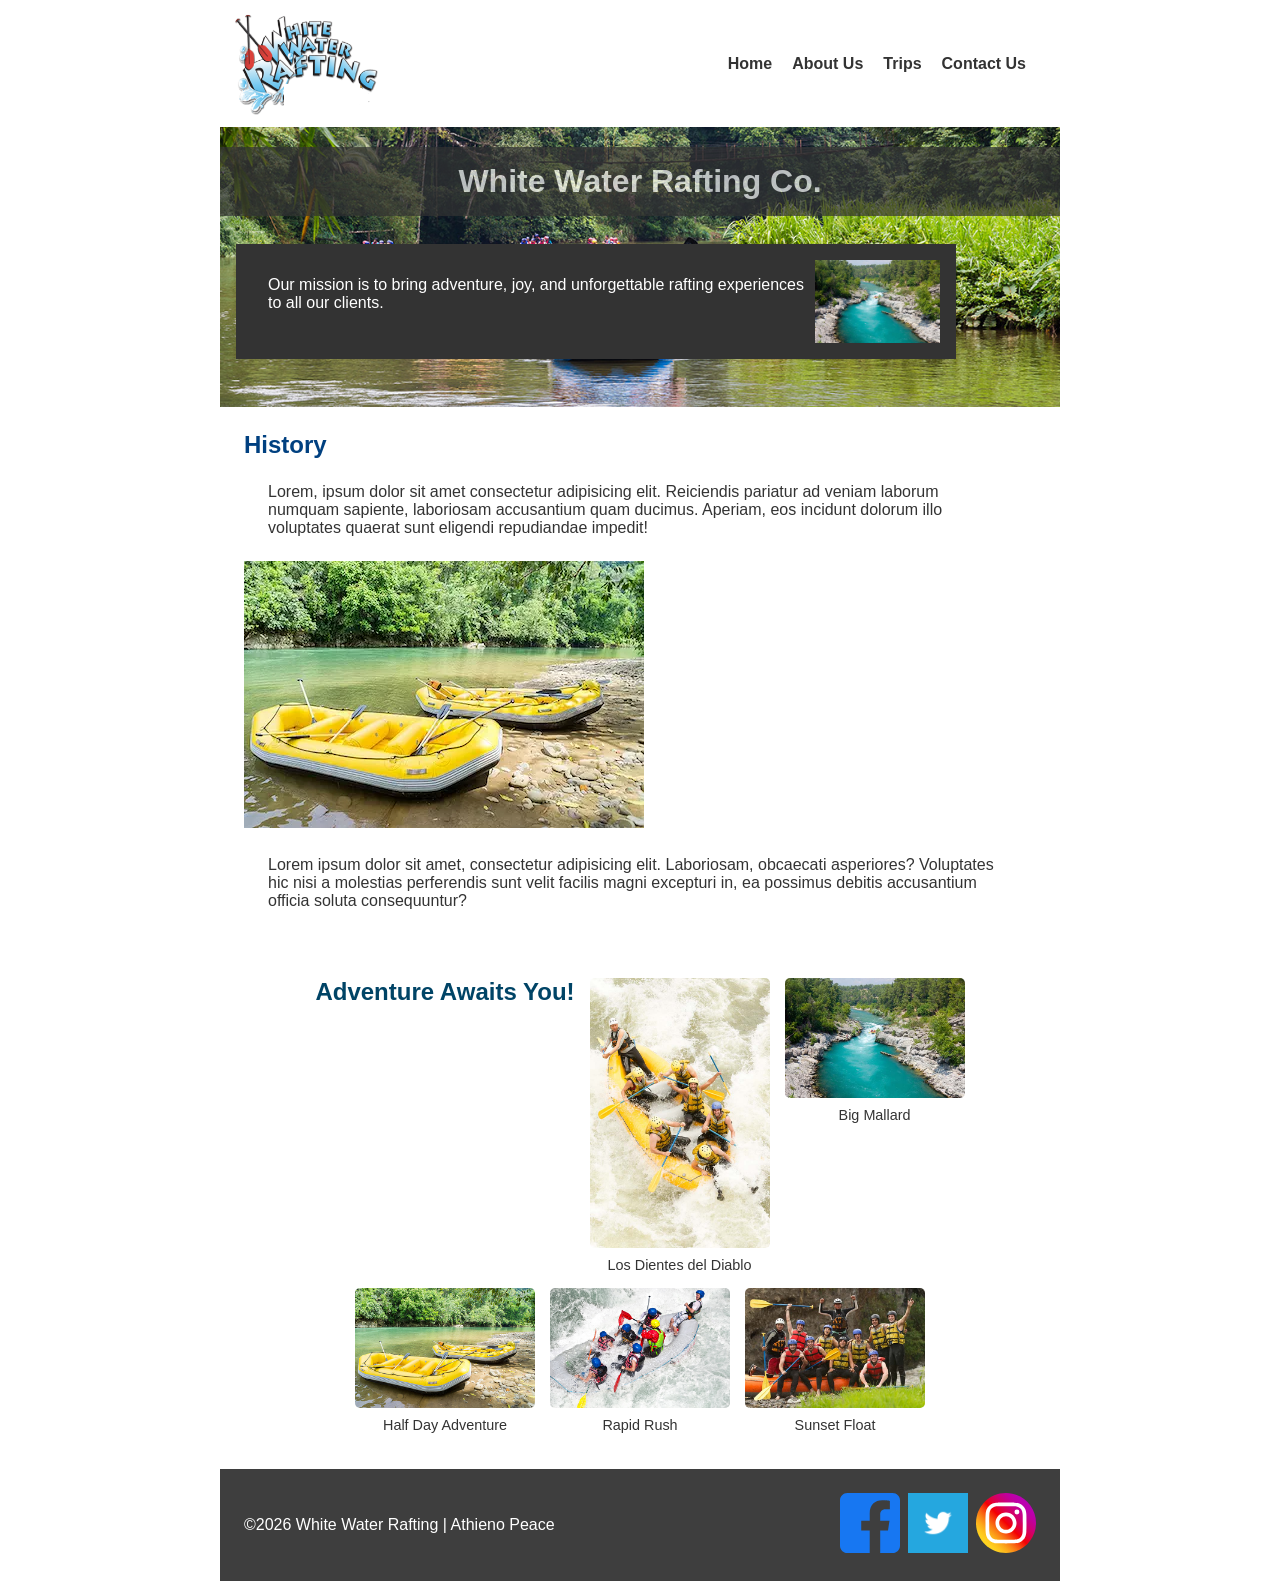
==== commit 95a0e00a: "Update About and Contact pages, add rafting images" ====
--- a/wwr/about.html
+++ b/wwr/about.html
@@ -20,7 +20,7 @@
             <a href="index.html">Home</a>
             <a href="about.html">About Us</a>
             <a href="trips.html">Trips</a>
-            <a href="contact.html">Contact</a>
+            <a href="contact.html">Contact Us</a>
         </nav>
     </header>
     <main>
@@ -39,7 +39,7 @@
             <p>Lorem, ipsum dolor sit amet consectetur adipisicing elit. Reiciendis pariatur ad
                 veniam laborum numquam sapiente, laboriosam accusantium quam ducimus. Aperiam,
                 eos incidunt dolorum illo voluptates quaerat sunt eligendi repudiandae impedit!</p>
-            <img src="images/half-adventure.jpg" alt="History Image">
+            <img src="images/half-adventure.webp" alt="History Image">
             <p>Lorem ipsum dolor sit amet, consectetur adipisicing elit. Laboriosam, obcaecati
                 asperiores? Voluptates hic nisi a molestias perferendis sunt velit facilis magni
                 excepturi in, ea possimus debitis accusantium officia soluta consequuntur?</p>
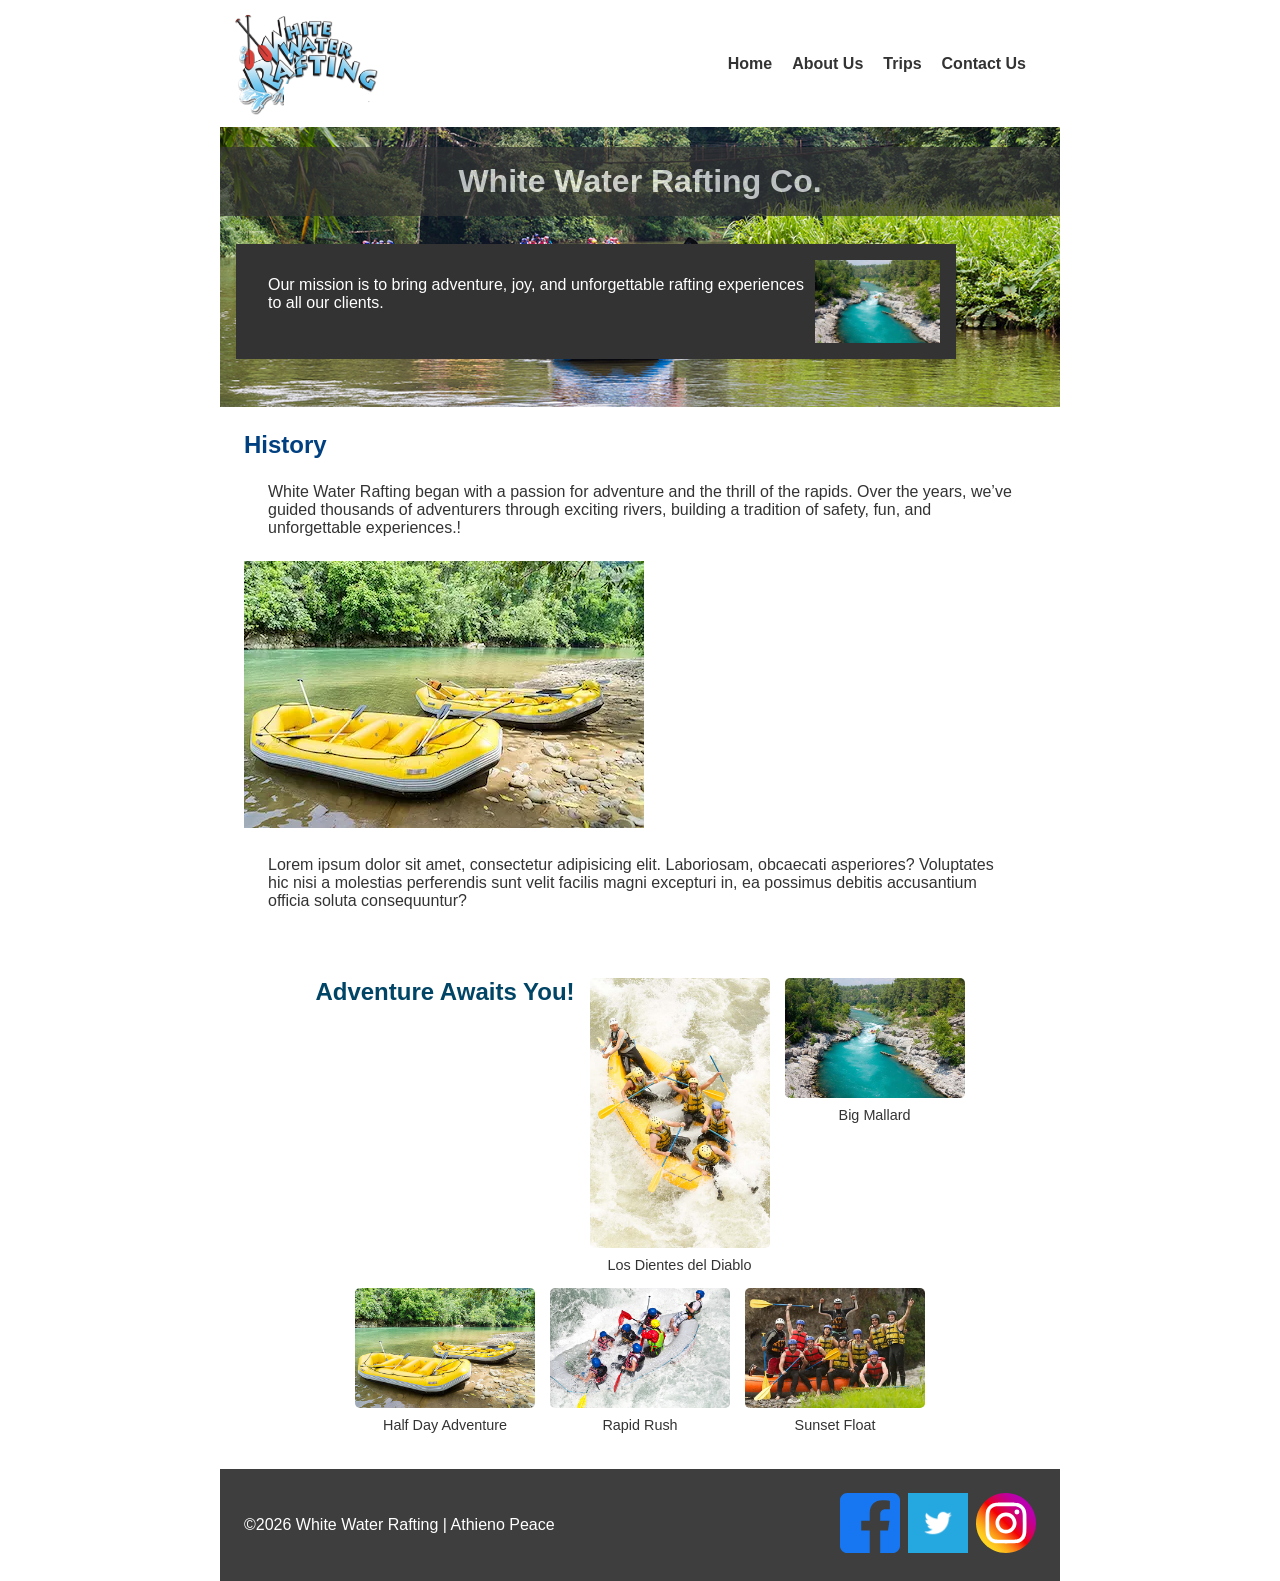
==== commit 3fbbf216: "git commit -m "W04: Refactor History section text, move rafting images into Adventures gallery with " ====
--- a/wwr/about.html
+++ b/wwr/about.html
@@ -36,9 +36,9 @@
         </div>
         <section class="history">
             <h2>History</h2>
-            <p>Lorem, ipsum dolor sit amet consectetur adipisicing elit. Reiciendis pariatur ad
-                veniam laborum numquam sapiente, laboriosam accusantium quam ducimus. Aperiam,
-                eos incidunt dolorum illo voluptates quaerat sunt eligendi repudiandae impedit!</p>
+            <p>White Water Rafting began with a passion for adventure and the thrill of the rapids.
+                Over the years, we’ve guided thousands of adventurers through exciting rivers,
+                building a tradition of safety, fun, and unforgettable experiences.!</p>
             <img src="images/half-adventure.webp" alt="History Image">
             <p>Lorem ipsum dolor sit amet, consectetur adipisicing elit. Laboriosam, obcaecati
                 asperiores? Voluptates hic nisi a molestias perferendis sunt velit facilis magni
--- a/wwr/styles/rafting.css
+++ b/wwr/styles/rafting.css
@@ -25,6 +25,13 @@
 
 h1,
 h2 {
+    header {
+        display: grid;
+        grid-template-columns: 150px auto;
+        align-items: center;
+        padding: 1rem;
+    }
+
     font-family: var(--heading-font);
     color: var(--primary-color);
 }
@@ -85,6 +92,18 @@
 }
 
 nav {
+    nav {
+        display: flex;
+        justify-content: flex-end;
+        gap: 1rem;
+    }
+
+    nav a {
+        text-decoration: none;
+        color: var(--primary-color);
+        font-weight: bold;
+    }
+
     display: flex;
     justify-content: flex-end;
     gap: 20px;
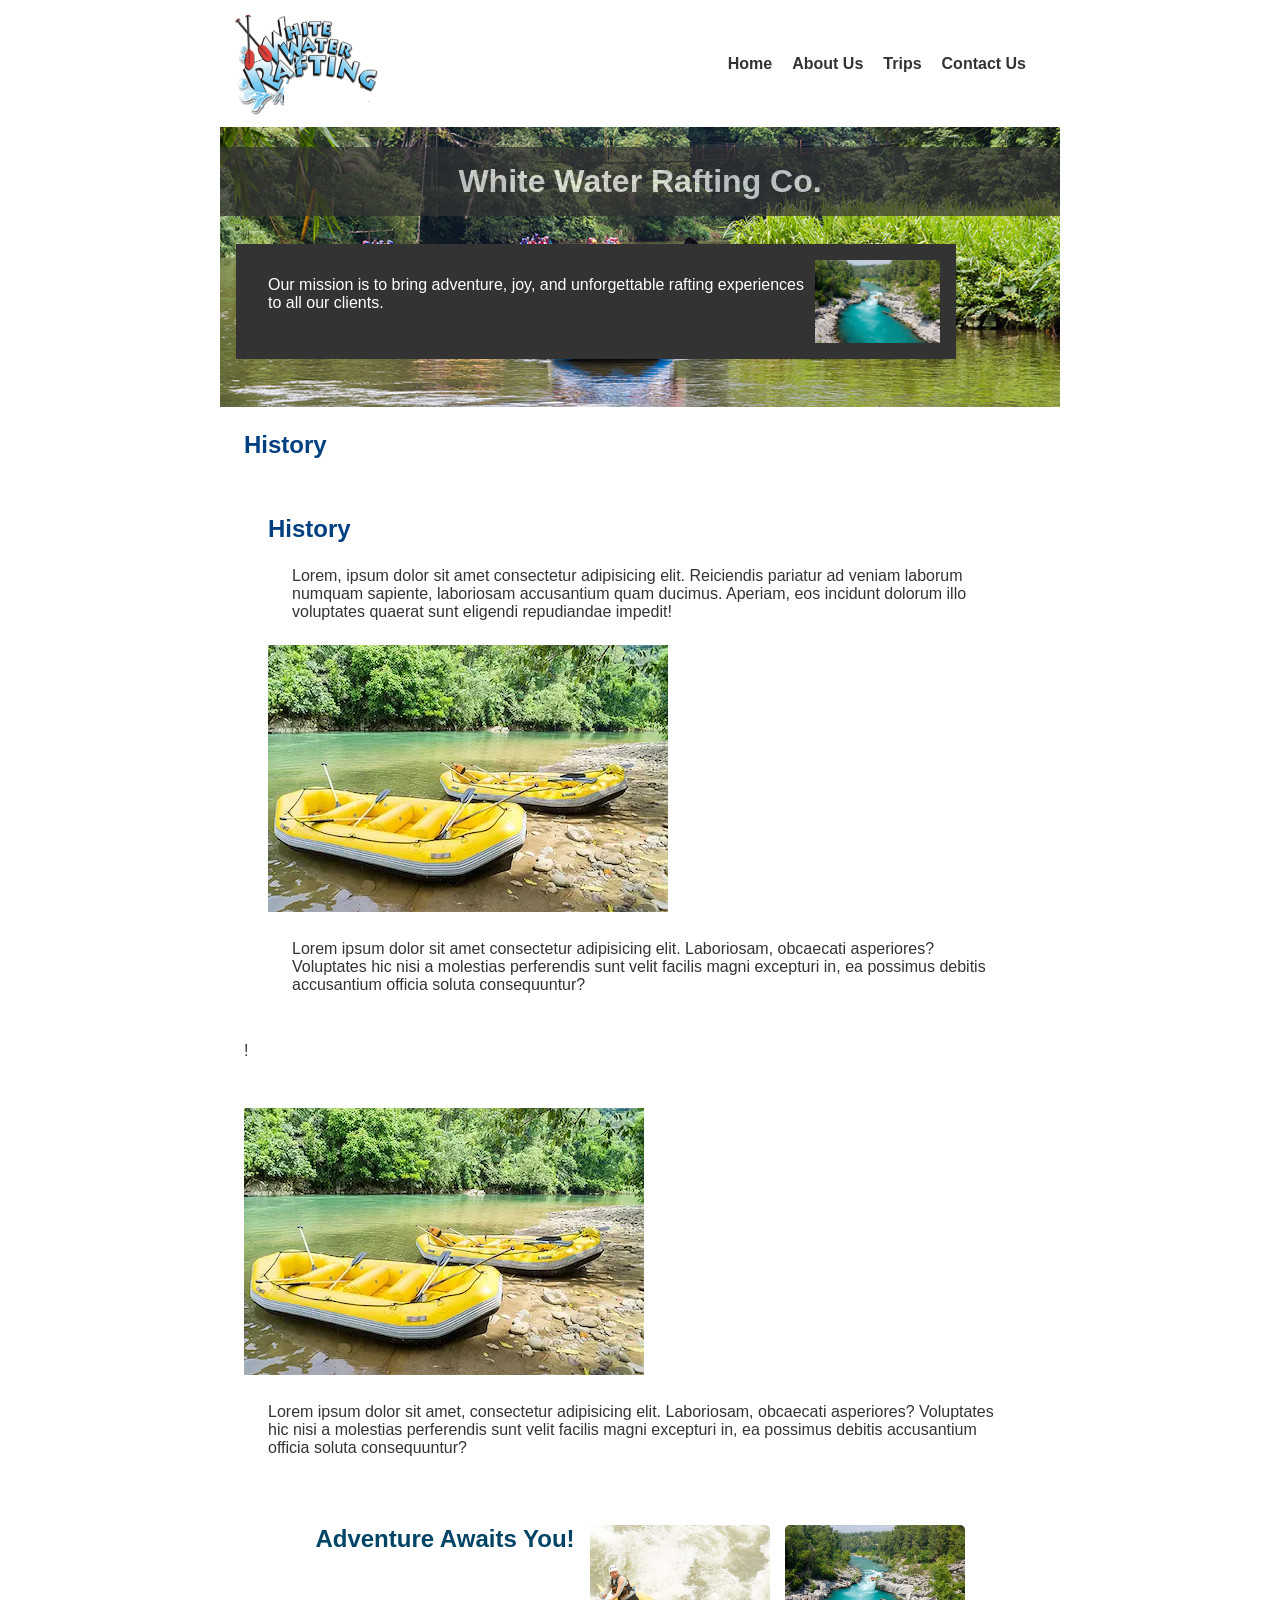
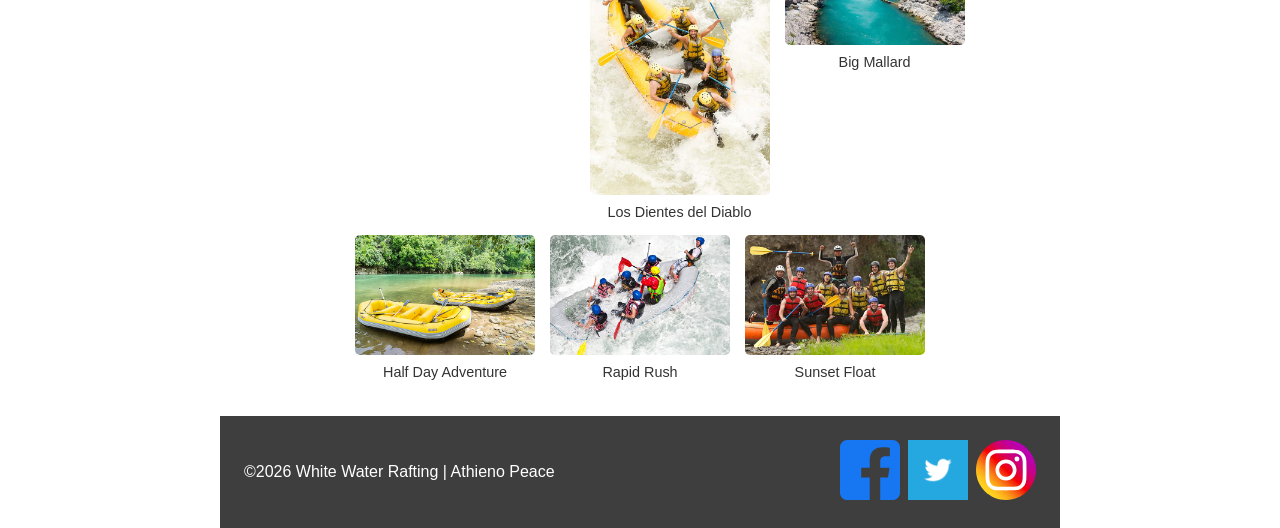
==== commit c02a6aff: ""Restore original History section with lorem ipsum text and half-adventure image"" ====
--- a/wwr/about.html
+++ b/wwr/about.html
@@ -36,9 +36,22 @@
         </div>
         <section class="history">
             <h2>History</h2>
-            <p>White Water Rafting began with a passion for adventure and the thrill of the rapids.
-                Over the years, we’ve guided thousands of adventurers through exciting rivers,
-                building a tradition of safety, fun, and unforgettable experiences.!</p>
+            <p>
+            <section class="history">
+                <h2>History</h2>
+                <p>Lorem, ipsum dolor sit amet consectetur adipisicing elit. Reiciendis pariatur ad
+                    veniam
+                    laborum numquam sapiente, laboriosam accusantium quam ducimus. Aperiam, eos
+                    incidunt dolorum
+                    illo voluptates quaerat sunt eligendi repudiandae impedit!</p>
+                <img src="images/half-adventure.webp" alt="History Image">
+                <p>Lorem ipsum dolor sit amet consectetur adipisicing elit. Laboriosam, obcaecati
+                    asperiores?
+                    Voluptates hic nisi a molestias perferendis sunt velit facilis magni excepturi
+                    in, ea
+                    possimus debitis accusantium officia soluta consequuntur?</p>
+            </section>
+            !</p>
             <img src="images/half-adventure.webp" alt="History Image">
             <p>Lorem ipsum dolor sit amet, consectetur adipisicing elit. Laboriosam, obcaecati
                 asperiores? Voluptates hic nisi a molestias perferendis sunt velit facilis magni
